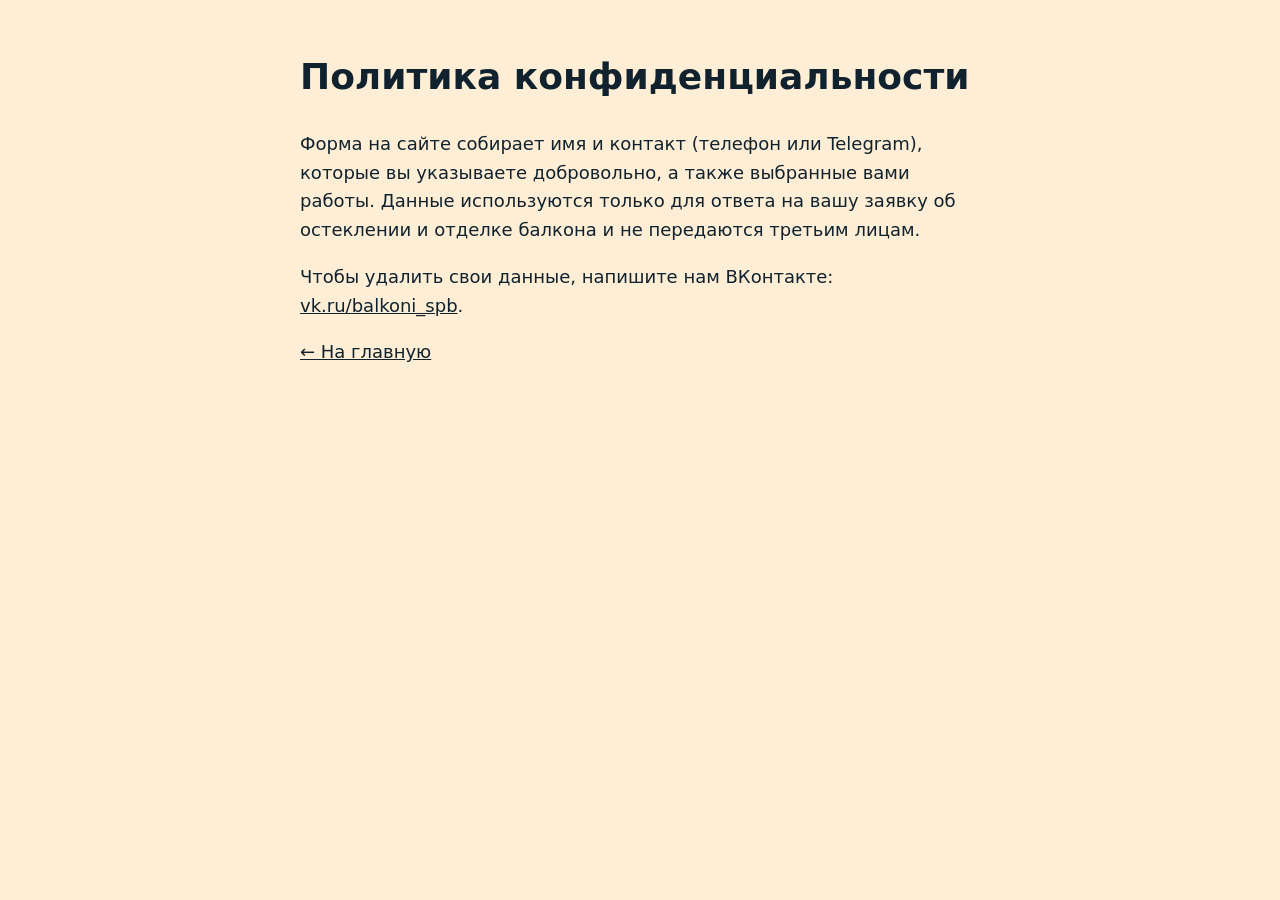
==== privacy.html @ 84ee9e8d "Лендинг Около балкона" ====
<!doctype html>
<html lang="ru"><head><meta charset="utf-8"><meta name="viewport" content="width=device-width, initial-scale=1"><title>Политика конфиденциальности — Около балкона</title>
<style>body{font:18px/1.6 system-ui,Arial,sans-serif;max-width:680px;margin:48px auto;padding:0 20px;color:#10222e;background:#ffeed6}a{color:#10222e}</style></head>
<body><h1>Политика конфиденциальности</h1>
<p>Форма на сайте собирает имя и контакт (телефон или Telegram), которые вы указываете добровольно, а также выбранные вами работы. Данные используются только для ответа на вашу заявку об остеклении и отделке балкона и не передаются третьим лицам.</p>
<p>Чтобы удалить свои данные, напишите нам ВКонтакте: <a href="https://vk.ru/balkoni_spb">vk.ru/balkoni_spb</a>.</p>
<p><a href="index.html">← На главную</a></p></body></html>
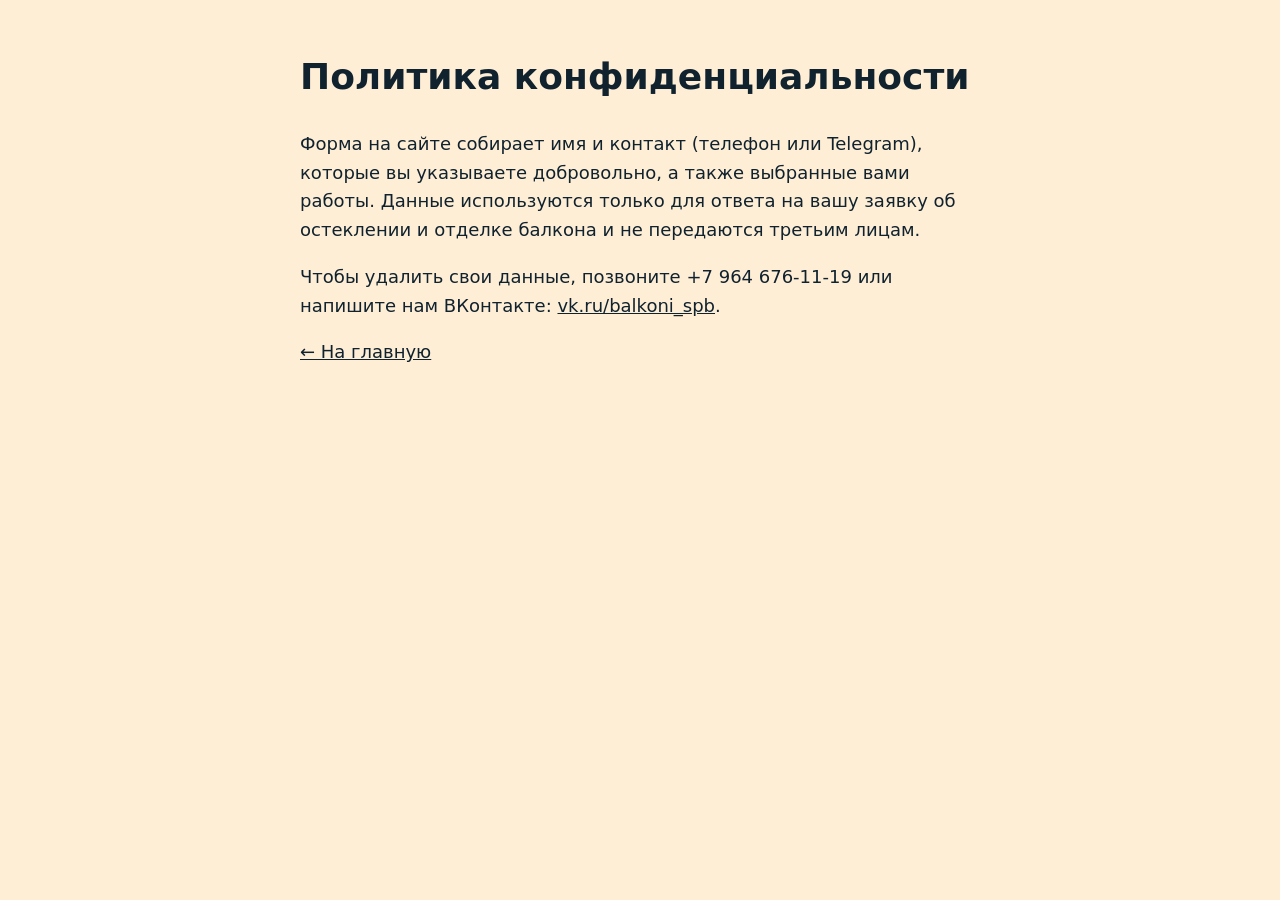
==== commit 81483205: "Правки клиента: телефон, сухая отделка, замер бесплатно, гарантия 3 года, сроки" ====
--- a/privacy.html
+++ b/privacy.html
@@ -3,5 +3,5 @@
 <style>body{font:18px/1.6 system-ui,Arial,sans-serif;max-width:680px;margin:48px auto;padding:0 20px;color:#10222e;background:#ffeed6}a{color:#10222e}</style></head>
 <body><h1>Политика конфиденциальности</h1>
 <p>Форма на сайте собирает имя и контакт (телефон или Telegram), которые вы указываете добровольно, а также выбранные вами работы. Данные используются только для ответа на вашу заявку об остеклении и отделке балкона и не передаются третьим лицам.</p>
-<p>Чтобы удалить свои данные, напишите нам ВКонтакте: <a href="https://vk.ru/balkoni_spb">vk.ru/balkoni_spb</a>.</p>
+<p>Чтобы удалить свои данные, позвоните +7 964 676-11-19 или напишите нам ВКонтакте: <a href="https://vk.ru/balkoni_spb">vk.ru/balkoni_spb</a>.</p>
 <p><a href="index.html">← На главную</a></p></body></html>
